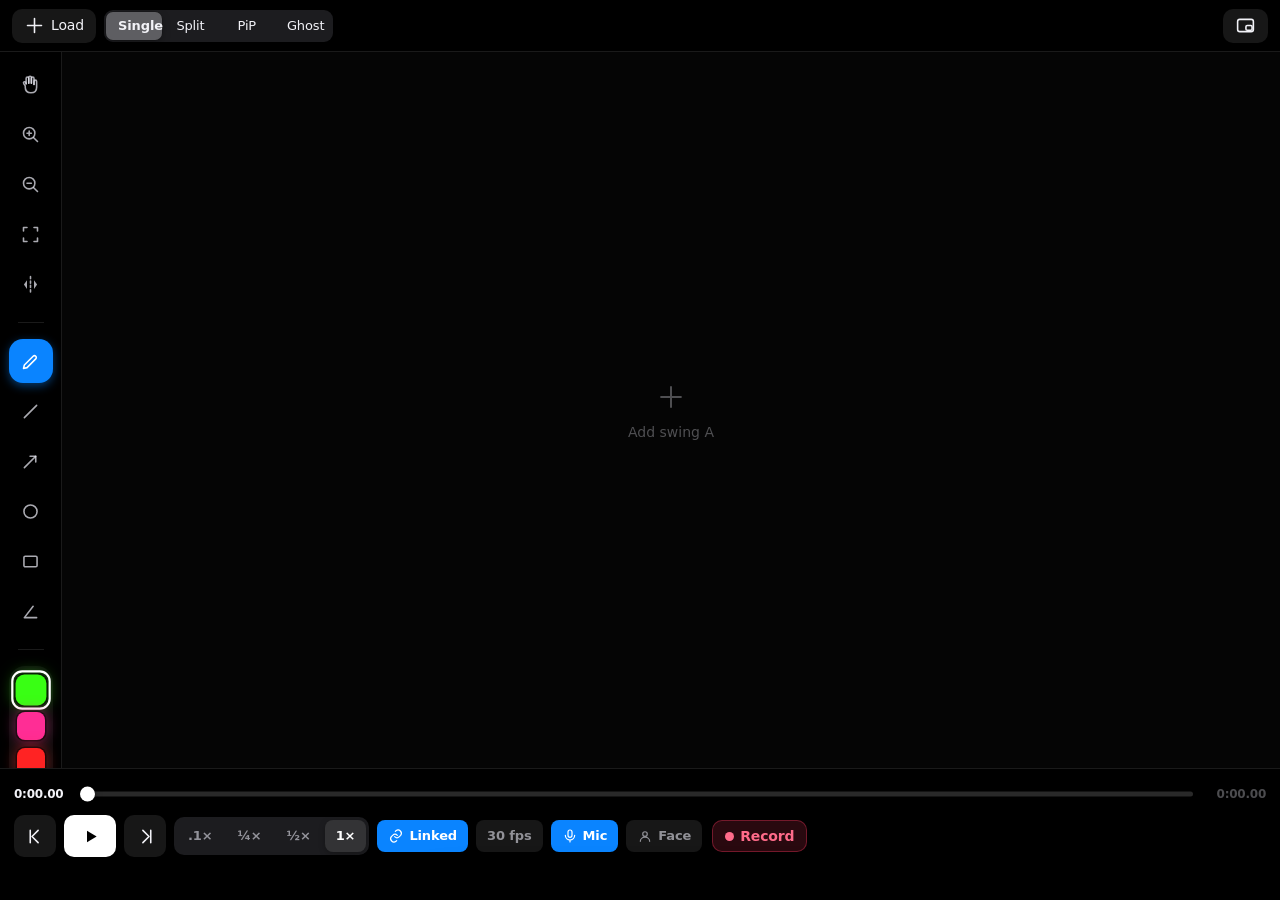
==== docs/index.html @ 563dbfd8 "Restyle tool rail, add per-deck flip, dual scrubbers in split view" ====
<!DOCTYPE html>
<html lang="en">
<head>
<meta charset="utf-8">
<meta name="viewport" content="width=device-width, initial-scale=1, viewport-fit=cover, maximum-scale=1, user-scalable=no">
<meta name="theme-color" content="#000000">
<meta name="apple-mobile-web-app-capable" content="yes">
<meta name="mobile-web-app-capable" content="yes">
<meta name="apple-mobile-web-app-status-bar-style" content="black-translucent">
<meta name="apple-mobile-web-app-title" content="Swing">
<title>Swing — Golf Swing Analysis</title>
<link rel="manifest" href="manifest.json">
<link rel="apple-touch-icon" href="assets/icon.svg">
<link rel="icon" href="assets/icon.svg">
<link rel="stylesheet" href="styles.css">
</head>
<body>

<!-- ───────────────────────── Top bar ───────────────────────── -->
<header class="bar bar--top" id="topBar">
  <div class="bar__left">
    <button class="btn btn--plain" id="btnLibrary" title="Load videos">
      <svg viewBox="0 0 24 24" class="ico"><path d="M12 4v16M4 12h16"/></svg>
      <span class="btn__label">Load</span>
    </button>
  </div>

  <div class="segmented" id="layoutSeg" role="tablist" aria-label="Layout">
    <button class="seg" data-layout="single"  data-short="1 Up" role="tab" aria-selected="true">Single</button>
    <button class="seg" data-layout="split"   data-short="2 Up" role="tab" aria-selected="false">Split</button>
    <button class="seg" data-layout="pip"     data-short="PiP"  role="tab" aria-selected="false">PiP</button>
    <button class="seg" data-layout="overlay" data-short="Ghost" role="tab" aria-selected="false">Ghost</button>
    <div class="seg__thumb" id="segThumb"></div>
  </div>

  <div class="bar__right">
    <button class="btn btn--plain" id="btnNativePip" title="Float video (Picture in Picture)">
      <svg viewBox="0 0 24 24" class="ico"><rect x="3" y="5" width="18" height="14" rx="2.5"/><rect x="12.5" y="12" width="7" height="5.5" rx="1.5"/></svg>
    </button>
  </div>
</header>

<!-- ───────────────────────── Stage ───────────────────────── -->
<main class="stage" id="stage" data-layout="single">

  <section class="deck" id="deckA" data-deck="A">
    <div class="deck__view">
      <video class="deck__video" playsinline webkit-playsinline preload="auto"></video>
      <canvas class="deck__canvas"></canvas>
    </div>
    <div class="deck__empty">
      <svg viewBox="0 0 24 24" class="ico ico--xl"><path d="M12 5v14M5 12h14"/></svg>
      <p>Add swing A</p>
    </div>
    <div class="deck__tag"><span class="deck__badge">A</span><span class="deck__name">—</span></div>
    <input type="file" accept="video/*" class="deck__file" hidden>
  </section>

  <div class="divider" id="divider" aria-hidden="true"></div>

  <section class="deck" id="deckB" data-deck="B">
    <div class="deck__view">
      <video class="deck__video" playsinline webkit-playsinline preload="auto"></video>
      <canvas class="deck__canvas"></canvas>
    </div>
    <div class="deck__empty">
      <svg viewBox="0 0 24 24" class="ico ico--xl"><path d="M12 5v14M5 12h14"/></svg>
      <p>Add swing B</p>
    </div>
    <div class="deck__tag"><span class="deck__badge deck__badge--b">B</span><span class="deck__name">—</span></div>
    <input type="file" accept="video/*" class="deck__file" hidden>
  </section>

  <!-- overlay opacity control, only in overlay mode -->
  <div class="floating floating--overlay" id="overlayCtl">
    <span class="floating__label">B</span>
    <input type="range" class="slider slider--slim" id="overlayOpacity" min="0" max="100" value="50">
    <button class="chip chip--sm" id="blendToggle" data-blend="normal">Blend</button>
  </div>

  <div class="rec-badge" id="recBadge"><span class="rec-dot rec-dot--live"></span><span id="recTime">0:00</span></div>

  <div class="webcam" id="webcamBubble" data-shape="circle" hidden>
    <video class="webcam__video" autoplay muted playsinline></video>
    <button class="webcam__shape" id="webcamShapeBtn" title="Switch shape">
      <svg viewBox="0 0 24 24" class="ico ico--sm"><rect x="4" y="4" width="16" height="16" rx="4"/></svg>
    </button>
  </div>
</main>

<!-- ───────────────────────── Tool rail ───────────────────────── -->
<aside class="rail" id="rail">
  <div class="rail__group" id="zoomGroup">
    <button class="tool" data-tool="hand" title="Hand — drag to move the video (H)"><svg viewBox="0 0 24 24" class="ico"><path d="M7 11.5V5a1.5 1.5 0 0 1 3 0v5.5"/><path d="M10 10.5V4a1.5 1.5 0 0 1 3 0v6.5"/><path d="M13 10.5V5a1.5 1.5 0 0 1 3 0v7"/><path d="M16 12V8.5a1.5 1.5 0 0 1 3 0V15c0 3.9-2.6 6.5-6.5 6.5S6 18.9 6 15v-1.5l-1.8-2.7a1.3 1.3 0 0 1 2.1-1.5L7 11"/></svg></button>
    <button class="tool" id="btnZoomIn" title="Zoom in (+)"><svg viewBox="0 0 24 24" class="ico"><circle cx="10.5" cy="10.5" r="6.5"/><path d="M20 20l-4.35-4.35M10.5 8v5M8 10.5h5"/></svg></button>
    <button class="tool" id="btnZoomOut" title="Zoom out (-)"><svg viewBox="0 0 24 24" class="ico"><circle cx="10.5" cy="10.5" r="6.5"/><path d="M20 20l-4.35-4.35M8 10.5h5"/></svg></button>
    <button class="tool" id="btnZoomReset" title="Reset zoom (0)"><svg viewBox="0 0 24 24" class="ico"><path d="M8 4H4v4M16 4h4v4M4 16v4h4M20 16v4h-4"/></svg></button>
    <button class="tool" id="btnFlip" title="Flip video (F)"><svg viewBox="0 0 24 24" class="ico"><path d="M12 3v18" stroke-dasharray="2.5 2.5"/><path d="M8 7L4.5 12 8 17V7z" fill="currentColor" stroke="none"/><path d="M16 7l3.5 5-3.5 5V7z" fill="currentColor" stroke="none"/></svg></button>
  </div>

  <div class="rail__divider"></div>

  <div class="rail__group" id="toolGroup">
    <button class="tool is-active" data-tool="pen"    title="Freehand (P)"><svg viewBox="0 0 24 24" class="ico"><path d="M4 20l4-1 10-10a2.1 2.1 0 0 0-3-3L5 16z"/></svg></button>
    <button class="tool" data-tool="line"   title="Line (L)"><svg viewBox="0 0 24 24" class="ico"><path d="M5 19L19 5"/></svg></button>
    <button class="tool" data-tool="arrow"  title="Arrow (W)"><svg viewBox="0 0 24 24" class="ico"><path d="M5 19L18 6"/><path d="M18 6h-6.5M18 6v6.5"/></svg></button>
    <button class="tool" data-tool="circle" title="Circle (O)"><svg viewBox="0 0 24 24" class="ico"><circle cx="12" cy="12" r="7.5"/></svg></button>
    <button class="tool" data-tool="rect"   title="Box (B)"><svg viewBox="0 0 24 24" class="ico"><rect x="4.5" y="6" width="15" height="12" rx="1.5"/></svg></button>
    <button class="tool" data-tool="angle"  title="Angle (A)"><svg viewBox="0 0 24 24" class="ico"><path d="M5 19h14M5 19L15 6"/></svg></button>
  </div>

  <div class="rail__divider"></div>

  <div class="rail__group rail__group--colors" id="colorGroup"></div>

  <div class="rail__group rail__group--weights" id="weightGroup">
    <button class="weight" data-weight="0.6" title="Thin line"><span class="weight__dot" style="height:3px"></span></button>
    <button class="weight is-active" data-weight="1" title="Medium line"><span class="weight__dot" style="height:5px"></span></button>
    <button class="weight" data-weight="1.7" title="Thick line"><span class="weight__dot" style="height:8px"></span></button>
  </div>

  <div class="rail__divider"></div>

  <div class="rail__group">
    <button class="tool" id="btnUndo" title="Undo (U)"><svg viewBox="0 0 24 24" class="ico"><path d="M9 10H5V6"/><path d="M5.5 10.5A7 7 0 1 1 5 14"/></svg></button>
    <button class="tool tool--danger" id="btnClear" title="Clear drawings (C)"><svg viewBox="0 0 24 24" class="ico"><path d="M6 7h12M9 7V5h6v2M8 7l1 12h6l1-12"/></svg></button>
  </div>
</aside>

<!-- ───────────────────────── Transport ───────────────────────── -->
<footer class="bar bar--bottom" id="transport">

  <div class="scrub" id="globalScrub">
    <span class="time" id="timeNow">0:00.00</span>
    <div class="scrub__track" id="scrubTrack">
      <div class="scrub__fill" id="scrubFill"></div>
      <div class="scrub__knob" id="scrubKnob"></div>
    </div>
    <span class="time time--dim" id="timeEnd">0:00.00</span>
  </div>

  <div class="transport">
    <button class="tbtn" id="btnStepBack" title="Previous frame (←)">
      <svg viewBox="0 0 24 24" class="ico"><path d="M15 5L8 12l7 7M6 5v14"/></svg>
    </button>

    <button class="tbtn tbtn--primary" id="btnPlay" title="Play / pause (Space)">
      <svg viewBox="0 0 24 24" class="ico ico--fill" id="icoPlay"><path d="M8 5.5l11 6.5-11 6.5z"/></svg>
      <svg viewBox="0 0 24 24" class="ico ico--fill hidden" id="icoPause"><path d="M8 5h3.2v14H8zM12.8 5H16v14h-3.2z"/></svg>
    </button>

    <button class="tbtn" id="btnStepFwd" title="Next frame (→)">
      <svg viewBox="0 0 24 24" class="ico"><path d="M9 5l7 7-7 7M18 5v14"/></svg>
    </button>

    <div class="speeds" id="speeds">
      <button class="chip" data-speed="0.1">.1×</button>
      <button class="chip" data-speed="0.25">¼×</button>
      <button class="chip" data-speed="0.5">½×</button>
      <button class="chip is-active" data-speed="1">1×</button>
    </div>

    <button class="chip chip--wide is-active" id="btnSync" title="Link both videos (S)">
      <svg viewBox="0 0 24 24" class="ico ico--sm"><path d="M10 13a5 5 0 0 0 7 0l2-2a5 5 0 0 0-7-7l-1 1"/><path d="M14 11a5 5 0 0 0-7 0l-2 2a5 5 0 0 0 7 7l1-1"/></svg>
      <span>Linked</span>
    </button>

    <button class="chip chip--wide" id="btnFps" title="Source frame rate">30 fps</button>
    <button class="chip chip--wide" id="btnMic" title="Record microphone">
      <svg viewBox="0 0 24 24" class="ico ico--sm"><rect x="9" y="3" width="6" height="11" rx="3"/><path d="M5 11a7 7 0 0 0 14 0M12 18v3"/></svg>
      <span>Mic</span>
    </button>
    <button class="chip chip--wide" id="btnWebcam" title="Show your face on screen">
      <svg viewBox="0 0 24 24" class="ico ico--sm"><circle cx="12" cy="9" r="3.4"/><path d="M5 20c0-3.6 3.1-6.2 7-6.2s7 2.6 7 6.2"/></svg>
      <span>Face</span>
    </button>

    <button class="btn btn--rec" id="btnRecord" title="Record lesson">
      <span class="rec-dot"></span><span class="btn__label" id="recLabel">Record</span>
    </button>
  </div>
</footer>

<!-- ───────────────────────── Sheets ───────────────────────── -->
<div class="scrim" id="scrim"></div>

<div class="sheet" id="sheetLoad">
  <div class="sheet__grab"></div>
  <h2 class="sheet__title">Load a swing</h2>
  <button class="row" data-target="A" data-mode="file"><span class="row__badge">A</span>Choose video for A<span class="row__chev">›</span></button>
  <button class="row" data-target="B" data-mode="file"><span class="row__badge row__badge--b">B</span>Choose video for B<span class="row__chev">›</span></button>
  <button class="row row--sub" data-mode="swap">Swap A and B</button>
  <button class="row row--sub" data-mode="clearAll">Remove both videos</button>

  <div class="lib" id="libSection">
    <div class="lib__head">
      <h3 class="lib__title">Incoming swings <span class="lib__count" id="libCount"></span></h3>
      <button class="chip chip--sm" id="libSync">Sync now</button>
    </div>
    <p class="lib__status" id="libStatus"></p>
    <div class="lib__list" id="libList">
      <p class="lib__empty">Nothing here yet.</p>
    </div>
  </div>

  <button class="row row--cancel" data-mode="cancel">Cancel</button>
</div>

<div class="toast" id="toast"></div>

<script src="app.js"></script>
</body>
</html>
---- docs/styles.css ----
/* ============================================================
   Swing — golf swing analysis
   Design language: Apple. Dark, video-first, translucent chrome.
   No dependencies. Everything below is hand-rolled.
   ============================================================ */

:root{
  --bg:            #000;
  --surface:       rgba(28,28,30,.72);
  --surface-hi:    rgba(58,58,60,.78);
  --hairline:      rgba(255,255,255,.10);
  --text:          #f2f2f7;
  --text-dim:      rgba(235,235,245,.58);
  --text-faint:    rgba(235,235,245,.32);
  --blue:          #0a84ff;
  --red:           #ff375f;

  --blur:          saturate(180%) blur(28px);
  --r-sm: 10px;  --r-md: 14px;  --r-lg: 20px;  --r-xl: 28px;

  /* Apple's standard interruptible spring feel, approximated */
  --ease: cubic-bezier(.32,.72,0,1);
  --fast: .22s var(--ease);
  --med:  .34s var(--ease);

  --safe-t: env(safe-area-inset-top, 0px);
  --safe-b: env(safe-area-inset-bottom, 0px);
  --safe-l: env(safe-area-inset-left, 0px);
  --safe-r: env(safe-area-inset-right, 0px);

  --bar-h: 52px;
  --rail-w: 56px;
  --transport-h: 132px;
}

*,*::before,*::after{ box-sizing:border-box; }

html,body{
  margin:0; height:100%; overflow:hidden;
  background:var(--bg); color:var(--text);
  font-family:-apple-system,BlinkMacSystemFont,"SF Pro Text","SF Pro Display","Helvetica Neue",system-ui,sans-serif;
  font-size:15px; line-height:1.2;
  -webkit-font-smoothing:antialiased;
  -webkit-tap-highlight-color:transparent;
  -webkit-text-size-adjust:100%;
  overscroll-behavior:none;
  touch-action:manipulation;
}
button{ font:inherit; color:inherit; background:none; border:0; padding:0; cursor:pointer; -webkit-user-select:none; user-select:none; }
.hidden{ display:none !important; }

/* icons ---------------------------------------------------- */
.ico{ width:21px; height:21px; fill:none; stroke:currentColor; stroke-width:1.8; stroke-linecap:round; stroke-linejoin:round; display:block; }
.ico--sm{ width:16px; height:16px; }
.ico--xl{ width:34px; height:34px; stroke-width:1.4; }
.ico--fill{ fill:currentColor; stroke:none; }

/* ============================================================
   Bars
   ============================================================ */
.bar{
  position:fixed; left:0; right:0; z-index:40;
  display:flex; align-items:center;
  background:rgba(0,0,0,.55);
  -webkit-backdrop-filter:var(--blur); backdrop-filter:var(--blur);
}
.bar--top{
  top:0; height:calc(var(--bar-h) + var(--safe-t));
  padding:var(--safe-t) calc(12px + var(--safe-r)) 0 calc(12px + var(--safe-l));
  gap:8px; border-bottom:.5px solid var(--hairline);
}
.bar__left,.bar__right{ display:flex; align-items:center; gap:6px; flex:0 0 auto; }
.bar__right{ margin-left:auto; }

.btn{
  display:flex; align-items:center; gap:6px;
  height:34px; padding:0 12px; border-radius:var(--r-sm);
  font-size:14px; font-weight:500; letter-spacing:-.01em;
  transition:background var(--fast), transform var(--fast), opacity var(--fast);
}
.btn:active{ transform:scale(.94); }
.btn--plain{ background:rgba(255,255,255,.09); }
.btn--plain:hover{ background:rgba(255,255,255,.15); }
.btn__label{ white-space:nowrap; }

.btn--rec{
  background:rgba(255,55,95,.16); color:#ff6b8a; font-weight:600;
  border:.5px solid rgba(255,55,95,.35);
}
.transport .btn--rec{ height:32px; flex:0 0 auto; margin-left:2px; }
.btn--rec.is-live{ background:var(--red); color:#fff; border-color:transparent; }
.rec-dot{ width:9px; height:9px; border-radius:50%; background:currentColor; flex:0 0 auto; }
.btn--rec.is-live .rec-dot{ animation:pulse 1.2s ease-in-out infinite; }
@keyframes pulse{ 0%,100%{opacity:1} 50%{opacity:.25} }

/* segmented control (iOS style) ---------------------------- */
.segmented{
  position:relative; display:flex; flex:0 1 auto;
  background:rgba(118,118,128,.24); border-radius:9px; padding:2px;
  height:32px; overflow:hidden;
}
.seg{
  position:relative; z-index:2; flex:1 1 0; min-width:0;
  padding:0 12px; height:28px; border-radius:7px;
  font-size:13px; font-weight:500; letter-spacing:-.01em; color:var(--text);
  white-space:nowrap; transition:color var(--fast), font-weight var(--fast);
}
.seg[aria-selected="true"]{ font-weight:600; }
.seg__thumb{
  position:absolute; z-index:1; top:2px; left:2px; height:28px;
  background:rgba(99,99,102,.95); border-radius:7px;
  box-shadow:0 3px 8px rgba(0,0,0,.28), 0 0 0 .5px rgba(0,0,0,.18);
  transition:transform var(--med), width var(--med);
}

/* ============================================================
   Stage + decks
   ============================================================ */
.stage{
  position:fixed; inset:0;
  top:calc(var(--bar-h) + var(--safe-t));
  bottom:calc(var(--transport-h) + var(--safe-b));
  left:calc(var(--rail-w) + var(--safe-l));
  right:var(--safe-r);
  display:flex; gap:0; background:#000;
}

.deck{
  position:relative; flex:1 1 0; min-width:0; min-height:0;
  background:#050505; overflow:hidden;
  transition:opacity var(--med);
}
.deck__view{
  position:absolute; inset:0; transform-origin:50% 50%;
}
.deck__video{
  position:absolute; inset:0; width:100%; height:100%;
  object-fit:contain; background:#050505; display:block;
}
.deck__canvas{ position:absolute; inset:0; width:100%; height:100%; touch-action:none; }
.deck__canvas.tool-hand{ cursor:grab; }
.deck__canvas.tool-hand.is-panning{ cursor:grabbing; }

.deck__empty{
  position:absolute; inset:0; display:flex; flex-direction:column;
  align-items:center; justify-content:center; gap:10px;
  color:var(--text-faint); font-size:14px; font-weight:500;
  cursor:pointer; transition:opacity var(--fast), color var(--fast);
}
.deck__empty:hover{ color:var(--text-dim); }
.deck__empty:active{ transform:scale(.98); }
.deck__empty p{ margin:0; }
.deck.has-video .deck__empty{ opacity:0; pointer-events:none; }

.deck__tag{
  position:absolute; top:10px; left:10px; z-index:3;
  display:flex; align-items:center; gap:7px; max-width:calc(100% - 20px);
  padding:4px 10px 4px 4px; border-radius:999px;
  background:rgba(0,0,0,.5); -webkit-backdrop-filter:blur(14px); backdrop-filter:blur(14px);
  font-size:12px; font-weight:600; opacity:0; transition:opacity var(--fast);
}
.deck.has-video .deck__tag{ opacity:1; }
.deck__badge{
  width:20px; height:20px; border-radius:50%; background:var(--blue);
  display:grid; place-items:center; font-size:11px; font-weight:700; color:#fff; flex:0 0 auto;
}
.deck__badge--b{ background:#ff9f0a; }

/* per-deck scrubber — shown instead of the global one in split view,
   so each video can be scrubbed directly without focusing it first */
.deck__scrub{
  position:absolute; left:8px; right:8px; bottom:8px; z-index:6;
  display:none; align-items:center; gap:8px;
  padding:6px 10px; border-radius:999px;
  background:rgba(0,0,0,.55); -webkit-backdrop-filter:var(--blur); backdrop-filter:var(--blur);
  box-shadow:inset 0 0 0 .5px var(--hairline);
}
.deck__scrub.is-shown{ display:flex; }
.deck__scrub-time{
  font-size:11px; font-weight:600; font-variant-numeric:tabular-nums;
  letter-spacing:-.02em; min-width:44px; flex:0 0 auto;
}
.deck__scrub-time--end{ color:var(--text-faint); text-align:right; }
.deck__scrub-track{ position:relative; flex:1 1 auto; height:22px; cursor:pointer; touch-action:none; }
.deck__scrub-track::before{
  content:""; position:absolute; left:0; right:0; top:50%; height:4px;
  transform:translateY(-50%); border-radius:2px; background:rgba(255,255,255,.2);
}
.deck__scrub-fill{
  position:absolute; left:0; top:50%; height:4px; width:0;
  transform:translateY(-50%); border-radius:2px; background:var(--text);
}
.deck__scrub-knob{
  position:absolute; top:50%; left:0; width:13px; height:13px; margin-left:-6.5px;
  transform:translateY(-50%); border-radius:50%; background:#fff;
  box-shadow:0 2px 6px rgba(0,0,0,.5); transition:transform var(--fast);
}
.deck__scrub-track:active .deck__scrub-knob{ transform:translateY(-50%) scale(1.3); }
.deck__name{ overflow:hidden; text-overflow:ellipsis; white-space:nowrap; color:var(--text-dim); font-weight:500; }

.divider{ flex:0 0 1px; background:var(--hairline); display:none; }

/* --- layout: single --- */
.stage[data-layout="single"] #deckB{ display:none; }

/* --- layout: split --- */
.stage[data-layout="split"] .divider{ display:block; }

/* --- layout: pip --- */
.stage[data-layout="pip"] #deckB{
  position:absolute; z-index:5;
  left:var(--pip-x,62%); top:var(--pip-y,6%);
  width:var(--pip-w,34%); height:auto; aspect-ratio:var(--pip-ar, 9/16);
  flex:none; border-radius:var(--r-md); overflow:hidden;
  box-shadow:0 14px 40px rgba(0,0,0,.62), 0 0 0 .5px rgba(255,255,255,.16);
  background:#000; cursor:grab; touch-action:none;
}
.stage[data-layout="pip"] #deckB.is-dragging{ cursor:grabbing; transform:scale(1.02); transition:transform var(--fast); }
.stage[data-layout="pip"] #deckB .deck__tag{ top:6px; left:6px; transform:scale(.86); transform-origin:left top; }
.pip-grip{
  position:absolute; right:0; bottom:0; width:30px; height:30px; z-index:6;
  cursor:nwse-resize; touch-action:none; display:none;
}
.pip-grip::after{
  content:""; position:absolute; right:6px; bottom:6px; width:12px; height:12px;
  border-right:2.5px solid rgba(255,255,255,.85); border-bottom:2.5px solid rgba(255,255,255,.85);
  border-radius:0 0 3px 0;
}
.stage[data-layout="pip"] .pip-grip{ display:block; }

/* --- layout: overlay --- */
.stage[data-layout="overlay"] #deckB{
  position:absolute; inset:0; flex:none; z-index:4;
  opacity:var(--ov-opacity,.5); mix-blend-mode:var(--ov-blend,normal);
}
/* keep the two name pills from stacking on top of each other */
.stage[data-layout="overlay"] #deckB .deck__tag{ mix-blend-mode:normal; left:auto; right:10px; }

.floating{
  position:absolute; z-index:8; bottom:14px; left:50%; transform:translateX(-50%);
  display:none; align-items:center; gap:10px;
  padding:8px 12px; border-radius:999px;
  background:var(--surface); -webkit-backdrop-filter:var(--blur); backdrop-filter:var(--blur);
  box-shadow:0 8px 26px rgba(0,0,0,.5), inset 0 0 0 .5px var(--hairline);
}
.stage[data-layout="overlay"] #overlayCtl{ display:flex; }
.floating__label{ font-size:12px; font-weight:700; color:#ff9f0a; }

.rec-badge{
  position:absolute; z-index:9; top:12px; right:12px;
  display:none; align-items:center; gap:7px;
  padding:5px 11px; border-radius:999px; background:rgba(255,55,95,.92);
  font-size:12px; font-weight:600; font-variant-numeric:tabular-nums;
  box-shadow:0 6px 20px rgba(255,55,95,.35);
}
body.is-recording .rec-badge{ display:flex; }
.rec-dot--live{ background:#fff; animation:pulse 1.2s ease-in-out infinite; }

/* ============================================================
   Webcam bubble — draggable face-cam overlay for recordings
   ============================================================ */
.webcam{
  position:absolute; z-index:10; overflow:hidden;
  border-radius:50%; background:#111; cursor:grab; touch-action:none;
  box-shadow:0 14px 40px rgba(0,0,0,.55), 0 0 0 2px rgba(255,255,255,.22);
  transition:border-radius var(--fast);
}
.webcam[hidden]{ display:none; }
.webcam[data-shape="square"]{ border-radius:var(--r-md); }
.webcam.is-dragging{ cursor:grabbing; }
.webcam.is-expanded{ cursor:pointer; }
.webcam__video{
  position:absolute; inset:0; width:100%; height:100%;
  object-fit:cover; display:block; transform:scaleX(-1);   /* mirror, like a real mirror/selfie cam */
}
.webcam__shape{
  position:absolute; top:6px; right:6px; z-index:2;
  width:24px; height:24px; border-radius:50%;
  display:grid; place-items:center; color:#fff;
  background:rgba(0,0,0,.55); -webkit-backdrop-filter:blur(6px); backdrop-filter:blur(6px);
  opacity:.9; transition:opacity var(--fast), transform var(--fast);
  box-shadow:0 0 0 1px rgba(255,255,255,.25);
}
.webcam:hover .webcam__shape, .webcam:active .webcam__shape{ opacity:1; }
.webcam__shape:active{ transform:scale(.88); }
.webcam.is-expanded .webcam__shape{ display:none; }

/* ============================================================
   Tool rail
   ============================================================ */
.rail{
  position:fixed; z-index:45; left:0;
  top:calc(var(--bar-h) + var(--safe-t));
  bottom:calc(var(--transport-h) + var(--safe-b));
  width:calc(var(--rail-w) + var(--safe-l));
  padding:10px 0 10px var(--safe-l);
  display:flex; flex-direction:column; align-items:center; gap:14px;
  overflow-y:auto; scrollbar-width:none;
  background:rgba(0,0,0,.55);
  -webkit-backdrop-filter:var(--blur); backdrop-filter:var(--blur);
  border-right:.5px solid var(--hairline);
}
.rail::-webkit-scrollbar{ display:none; }
.rail__group{ display:flex; flex-direction:column; align-items:center; gap:6px; flex:0 0 auto; }
.rail__group--colors{ gap:8px; padding:10px 8px; border-radius:16px; background:rgba(255,255,255,.05); }

.rail__divider{ width:26px; height:1px; background:var(--hairline); flex:0 0 auto; margin:2px 0; }

.tool{
  width:40px; height:40px; border-radius:14px;
  display:grid; place-items:center; color:rgba(235,235,245,.72);
  transition:background var(--fast), color var(--fast), transform var(--fast), box-shadow var(--fast);
}
.tool:hover{ background:rgba(255,255,255,.09); color:var(--text); }
.tool:active{ transform:scale(.9); }
.tool.is-active{
  background:var(--blue); color:#fff;
  box-shadow:0 3px 10px rgba(10,132,255,.45);
}
.tool--danger{ color:#ff6b81; }
.tool--danger:hover{ background:rgba(255,55,95,.16); color:#ff8095; }
.tool--danger.is-danger-active{ background:var(--red); color:#fff; box-shadow:0 3px 10px rgba(255,55,95,.45); }

.swatch{
  width:26px; height:26px; border-radius:8px; flex:0 0 auto;
  position:relative; transition:transform var(--fast);
  box-shadow:0 0 0 1.5px rgba(0,0,0,.5), 0 0 14px 1px var(--glow);
}
.swatch:active{ transform:scale(.86); }
.swatch.is-active{ transform:scale(1.1); }
.swatch.is-active::after{
  content:""; position:absolute; inset:-4px; border-radius:10px;
  border:2px solid #fff;
}

.rail__group--weights{
  gap:6px; padding:10px 8px; border-radius:16px; background:rgba(255,255,255,.05);
}
.weight{
  width:40px; height:30px; border-radius:10px;
  display:grid; place-items:center;
  transition:background var(--fast), transform var(--fast);
}
.weight:hover{ background:rgba(255,255,255,.09); }
.weight:active{ transform:scale(.9); }
.weight.is-active{ background:rgba(255,255,255,.16); }
.weight__dot{ display:block; width:18px; border-radius:3px; background:#fff; }

/* ============================================================
   Transport
   ============================================================ */
.bar--bottom{
  bottom:0; flex-direction:column; align-items:stretch; gap:8px;
  height:calc(var(--transport-h) + var(--safe-b));
  padding:12px calc(14px + var(--safe-r)) calc(10px + var(--safe-b)) calc(14px + var(--safe-l));
  border-top:.5px solid var(--hairline);
}

.scrub{ display:flex; align-items:center; gap:11px; }
.time{ font-size:12px; font-weight:600; font-variant-numeric:tabular-nums; letter-spacing:-.02em; min-width:62px; }
.time--dim{ color:var(--text-faint); text-align:right; }

.scrub__track{
  position:relative; flex:1 1 auto; height:26px; cursor:pointer; touch-action:none;
}
.scrub__track::before{
  content:""; position:absolute; left:0; right:0; top:50%; height:5px;
  transform:translateY(-50%); border-radius:3px; background:rgba(255,255,255,.16);
}
.scrub__fill{
  position:absolute; left:0; top:50%; height:5px; width:0;
  transform:translateY(-50%); border-radius:3px; background:var(--text);
}
.scrub__knob{
  position:absolute; top:50%; left:0; width:15px; height:15px; margin-left:-7.5px;
  transform:translateY(-50%); border-radius:50%; background:#fff;
  box-shadow:0 2px 7px rgba(0,0,0,.5);
  transition:transform var(--fast);
}
.scrub__track:active .scrub__knob{ transform:translateY(-50%) scale(1.35); }

.transport{
  display:flex; align-items:center; gap:8px;
  overflow-x:auto; scrollbar-width:none; padding-bottom:2px;
}
.transport::-webkit-scrollbar{ display:none; }

.tbtn{
  width:42px; height:42px; border-radius:var(--r-sm); flex:0 0 auto;
  display:grid; place-items:center;
  background:rgba(255,255,255,.09);
  transition:background var(--fast), transform var(--fast);
}
.tbtn:hover{ background:rgba(255,255,255,.16); }
.tbtn:active{ transform:scale(.9); }
.tbtn--primary{ width:52px; background:#fff; color:#000; }
.tbtn--primary:hover{ background:#fff; }

.speeds{ display:flex; gap:3px; padding:3px; background:rgba(118,118,128,.24); border-radius:var(--r-sm); flex:0 0 auto; }

.chip{
  height:32px; padding:0 11px; border-radius:8px; flex:0 0 auto;
  display:flex; align-items:center; gap:5px;
  font-size:13px; font-weight:600; letter-spacing:-.01em; color:var(--text-dim);
  white-space:nowrap; transition:background var(--fast), color var(--fast), transform var(--fast);
}
.chip:active{ transform:scale(.93); }
.chip.is-active{ background:var(--surface-hi); color:#fff; box-shadow:0 2px 6px rgba(0,0,0,.25); }
.chip--wide{ background:rgba(255,255,255,.09); }
.chip--wide.is-active{ background:var(--blue); color:#fff; }
.chip--sm{ height:26px; padding:0 10px; font-size:12px; background:rgba(255,255,255,.12); color:var(--text); }
.chip--sm.is-active{ background:var(--blue); color:#fff; }

.slider{ -webkit-appearance:none; appearance:none; background:transparent; width:130px; height:22px; }
.slider::-webkit-slider-runnable-track{ height:4px; border-radius:2px; background:rgba(255,255,255,.25); }
.slider::-webkit-slider-thumb{ -webkit-appearance:none; width:16px; height:16px; margin-top:-6px; border-radius:50%; background:#fff; box-shadow:0 1px 5px rgba(0,0,0,.5); }
.slider::-moz-range-track{ height:4px; border-radius:2px; background:rgba(255,255,255,.25); }
.slider::-moz-range-thumb{ width:16px; height:16px; border:0; border-radius:50%; background:#fff; }

/* ============================================================
   Sheet + scrim + toast
   ============================================================ */
.scrim{
  position:fixed; inset:0; z-index:60; background:rgba(0,0,0,.5);
  opacity:0; pointer-events:none; transition:opacity var(--med);
  -webkit-backdrop-filter:blur(2px); backdrop-filter:blur(2px);
}
body.sheet-open .scrim{ opacity:1; pointer-events:auto; }

.sheet{
  position:fixed; z-index:61; left:50%; bottom:0; width:min(440px, 100%);
  transform:translate(-50%, 100%);
  padding:8px 10px calc(14px + var(--safe-b));
  background:var(--surface); -webkit-backdrop-filter:var(--blur); backdrop-filter:var(--blur);
  border-radius:var(--r-xl) var(--r-xl) 0 0;
  box-shadow:0 -10px 44px rgba(0,0,0,.6), inset 0 0 0 .5px var(--hairline);
  transition:transform var(--med);
}
body.sheet-open .sheet{ transform:translate(-50%, 0); }
@media (min-width:560px){
  .sheet{ bottom:16px; border-radius:var(--r-xl); transform:translate(-50%, calc(100% + 24px)); }
}
.sheet__grab{ width:36px; height:5px; border-radius:3px; background:rgba(255,255,255,.28); margin:2px auto 12px; }
.sheet__title{ margin:0 0 10px; padding:0 8px; font-size:17px; font-weight:700; letter-spacing:-.02em; }

.row{
  display:flex; align-items:center; gap:11px; width:100%;
  height:50px; padding:0 12px; margin-bottom:5px; border-radius:var(--r-md);
  background:rgba(255,255,255,.07); font-size:15px; font-weight:500; text-align:left;
  transition:background var(--fast), transform var(--fast);
}
.row:hover{ background:rgba(255,255,255,.12); }
.row:active{ transform:scale(.98); }
.row__badge{
  width:24px; height:24px; border-radius:50%; background:var(--blue);
  display:grid; place-items:center; font-size:12px; font-weight:700; color:#fff;
}
.row__badge--b{ background:#ff9f0a; }
.row__chev{ margin-left:auto; color:var(--text-faint); font-size:20px; }
.row--sub{ font-size:14px; color:var(--text-dim); height:44px; }
.row--cancel{ justify-content:center; margin-top:8px; margin-bottom:0; font-weight:600; color:var(--blue); background:rgba(255,255,255,.05); }

.toast{
  position:fixed; z-index:80; left:50%; bottom:calc(var(--transport-h) + var(--safe-b) + 18px);
  transform:translate(-50%, 12px); opacity:0; pointer-events:none;
  padding:11px 18px; border-radius:999px; max-width:82vw; text-align:center;
  background:rgba(38,38,40,.92); -webkit-backdrop-filter:var(--blur); backdrop-filter:var(--blur);
  font-size:14px; font-weight:500; box-shadow:0 8px 30px rgba(0,0,0,.5);
  transition:opacity var(--fast), transform var(--fast);
}
.toast.is-on{ opacity:1; transform:translate(-50%, 0); }

/* ============================================================
   Responsive
   ============================================================ */

/* Portrait / narrow: split stacks vertically, chrome shrinks */
@media (orientation:portrait) and (max-width:820px){
  .stage[data-layout="split"]{ flex-direction:column; }
  .stage[data-layout="split"] .divider{ flex:0 0 1px; }
}

@media (max-width:700px){
  :root{ --rail-w:50px; --transport-h:124px; }
  .btn__label{ display:none; }
  .btn{ padding:0 9px; }
  .seg{ padding:0 9px; font-size:12px; }
  .tool{ width:36px; height:36px; }
  .swatch{ width:24px; height:24px; }
  .time{ min-width:56px; font-size:11px; }
}

@media (max-width:470px){
  .bar--top{ gap:6px; }
  /* swap to the short labels so nothing ever gets clipped */
  .seg{ padding:0 8px; font-size:0; }
  .seg::after{ content:attr(data-short); font-size:12px; letter-spacing:-.02em; }
  #btnFps{ font-size:11px; padding:0 8px; }
}

/* Phone portrait: let the transport wrap instead of hiding controls
   behind a horizontal scroll — every button stays reachable. */
@media (orientation:portrait) and (max-width:560px){
  :root{ --transport-h:154px; }
  .transport{ flex-wrap:wrap; row-gap:8px; overflow:visible; }
}

/* Landscape phone: reclaim vertical space aggressively */
@media (orientation:landscape) and (max-height:520px){
  :root{ --bar-h:44px; --transport-h:98px; --rail-w:48px; }
  .rail__group--colors{ padding:8px 0; }
  .tool{ width:34px; height:34px; }
  .swatch{ width:22px; height:22px; }
  .tbtn{ width:38px; height:38px; }
  .tbtn--primary{ width:46px; }
}

/* Big screens: cap chrome, let video breathe */
@media (min-width:1100px){
  :root{ --rail-w:62px; }
  .tool{ width:44px; height:44px; }
  .swatch{ width:28px; height:28px; }
}

@media (prefers-reduced-motion:reduce){
  *{ transition-duration:.01ms !important; animation-duration:.01ms !important; }
}

/* In PiP mode the inset is a reference window: dragging moves it,
   so drawing is disabled there to keep the gesture unambiguous. */
.stage[data-layout="pip"] #deckB .deck__canvas{ pointer-events:none; }

/* ============================================================
   Incoming swings library (inside the Load sheet)
   ============================================================ */
.lib{ margin-top:14px; border-top:.5px solid var(--hairline); padding-top:12px; }
.lib__head{ display:flex; align-items:center; gap:10px; padding:0 4px 8px; }
.lib__title{ margin:0; font-size:13px; font-weight:600; color:var(--text-dim); letter-spacing:.01em; }
.lib__count{ color:var(--text-faint); font-weight:500; }
.lib__head .chip--sm{ margin-left:auto; }

.lib__list{ max-height:34vh; overflow-y:auto; -webkit-overflow-scrolling:touch; }
.lib__list::-webkit-scrollbar{ width:0; }
.lib__empty{ margin:0; padding:14px 4px; font-size:13px; color:var(--text-faint); text-align:center; }

.lib__item{
  display:flex; align-items:center; gap:10px;
  padding:9px 8px 9px 12px; margin-bottom:5px; border-radius:var(--r-md);
  background:rgba(255,255,255,.055);
}
.lib__meta{ min-width:0; flex:1 1 auto; }
.lib__name{ font-size:14px; font-weight:600; letter-spacing:-.01em; overflow:hidden; text-overflow:ellipsis; white-space:nowrap; }
.lib__sub{ font-size:11.5px; color:var(--text-faint); font-weight:500; margin-top:2px;
  overflow:hidden; text-overflow:ellipsis; white-space:nowrap; }
.lib__pick{ display:flex; gap:5px; flex:0 0 auto; }
.lib__btn{
  width:32px; height:32px; border-radius:8px; font-size:13px; font-weight:700;
  display:grid; place-items:center; color:#fff;
  transition:transform var(--fast), filter var(--fast);
}
.lib__btn:active{ transform:scale(.88); }
.lib__btn--a{ background:var(--blue); }
.lib__btn--b{ background:#ff9f0a; }
.lib__btn:hover{ filter:brightness(1.15); }
.lib__status{ margin:0 0 8px; padding:0 5px; font-size:11.5px; font-weight:500; color:var(--text-faint); }
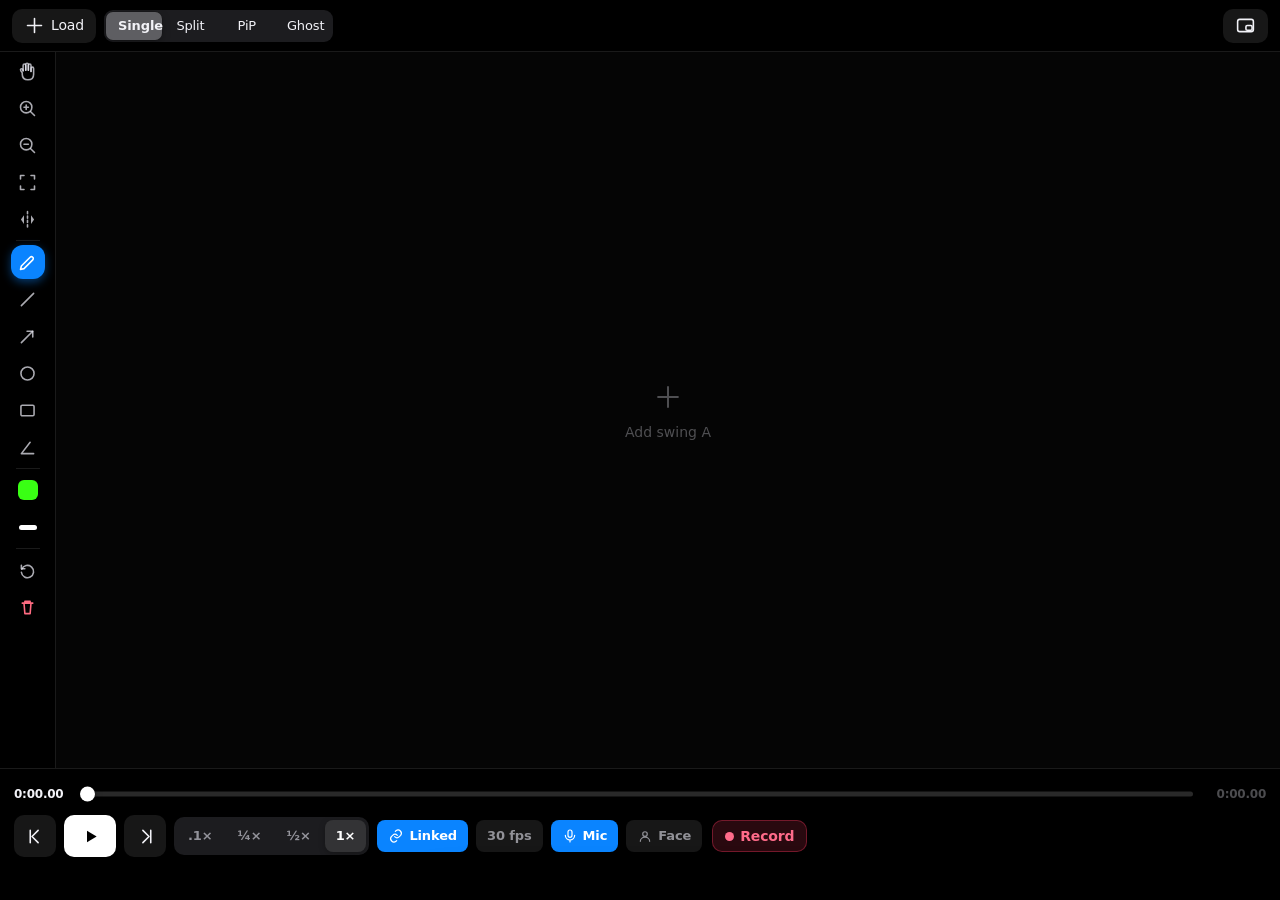
==== commit 302c441d: "Collapse colour and thickness controls into rail dropdowns The tool rail had grown tall enough to ne" ====
--- a/docs/index.html
+++ b/docs/index.html
@@ -111,12 +111,24 @@
 
   <div class="rail__divider"></div>
 
-  <div class="rail__group rail__group--colors" id="colorGroup"></div>
-
-  <div class="rail__group rail__group--weights" id="weightGroup">
-    <button class="weight" data-weight="0.6" title="Thin line"><span class="weight__dot" style="height:3px"></span></button>
-    <button class="weight is-active" data-weight="1" title="Medium line"><span class="weight__dot" style="height:5px"></span></button>
-    <button class="weight" data-weight="1.7" title="Thick line"><span class="weight__dot" style="height:8px"></span></button>
+  <div class="rail__group">
+    <div class="dropdown" id="colorDropdown">
+      <button class="tool dd-trigger" id="colorTrigger" title="Colour">
+        <span class="dd-trigger__swatch" id="colorTriggerDot"></span>
+      </button>
+      <div class="dropdown__panel dropdown__panel--grid" id="colorPanel"></div>
+    </div>
+
+    <div class="dropdown" id="weightDropdown">
+      <button class="tool dd-trigger" id="weightTrigger" title="Line thickness">
+        <span class="weight__dot" id="weightTriggerDot" style="height:5px"></span>
+      </button>
+      <div class="dropdown__panel" id="weightPanel">
+        <button class="weight" data-weight="0.6" title="Thin line"><span class="weight__dot" style="height:3px"></span></button>
+        <button class="weight is-active" data-weight="1" title="Medium line"><span class="weight__dot" style="height:5px"></span></button>
+        <button class="weight" data-weight="1.7" title="Thick line"><span class="weight__dot" style="height:8px"></span></button>
+      </div>
+    </div>
   </div>
 
   <div class="rail__divider"></div>
--- a/docs/styles.css
+++ b/docs/styles.css
@@ -293,21 +293,20 @@
   top:calc(var(--bar-h) + var(--safe-t));
   bottom:calc(var(--transport-h) + var(--safe-b));
   width:calc(var(--rail-w) + var(--safe-l));
-  padding:10px 0 10px var(--safe-l);
-  display:flex; flex-direction:column; align-items:center; gap:14px;
+  padding:2px 0 2px var(--safe-l);
+  display:flex; flex-direction:column; align-items:center; gap:4px;
   overflow-y:auto; scrollbar-width:none;
   background:rgba(0,0,0,.55);
   -webkit-backdrop-filter:var(--blur); backdrop-filter:var(--blur);
   border-right:.5px solid var(--hairline);
 }
 .rail::-webkit-scrollbar{ display:none; }
-.rail__group{ display:flex; flex-direction:column; align-items:center; gap:6px; flex:0 0 auto; }
-.rail__group--colors{ gap:8px; padding:10px 8px; border-radius:16px; background:rgba(255,255,255,.05); }
-
-.rail__divider{ width:26px; height:1px; background:var(--hairline); flex:0 0 auto; margin:2px 0; }
+.rail__group{ display:flex; flex-direction:column; align-items:center; gap:3px; flex:0 0 auto; }
+
+.rail__divider{ width:24px; height:1px; background:var(--hairline); flex:0 0 auto; margin:0; }
 
 .tool{
-  width:40px; height:40px; border-radius:14px;
+  width:34px; height:34px; border-radius:12px;
   display:grid; place-items:center; color:rgba(235,235,245,.72);
   transition:background var(--fast), color var(--fast), transform var(--fast), box-shadow var(--fast);
 }
@@ -333,9 +332,6 @@
   border:2px solid #fff;
 }
 
-.rail__group--weights{
-  gap:6px; padding:10px 8px; border-radius:16px; background:rgba(255,255,255,.05);
-}
 .weight{
   width:40px; height:30px; border-radius:10px;
   display:grid; place-items:center;
@@ -345,6 +341,38 @@
 .weight:active{ transform:scale(.9); }
 .weight.is-active{ background:rgba(255,255,255,.16); }
 .weight__dot{ display:block; width:18px; border-radius:3px; background:#fff; }
+
+/* ============================================================
+   Rail dropdowns — colour & thickness collapse into a popover
+   instead of eating permanent rail height, since the rail is
+   already tight on vertical space.
+   ============================================================ */
+.dropdown{ position:relative; }
+
+.dd-trigger__swatch{
+  width:20px; height:20px; border-radius:6px;
+  box-shadow:0 0 0 1.5px rgba(0,0,0,.5);
+}
+
+.dropdown__panel{
+  /* fixed, not absolute: the rail scrolls (overflow-y:auto), which would
+     clip an absolutely-positioned popover even though it visually needs
+     to float outside the rail. JS sets left/top per open(). */
+  position:fixed; z-index:70;
+  transform:translateY(-50%) scale(.94); transform-origin:left center;
+  display:flex; flex-direction:column; gap:8px;
+  padding:10px; border-radius:16px; width:max-content;
+  background:var(--surface); -webkit-backdrop-filter:var(--blur); backdrop-filter:var(--blur);
+  box-shadow:0 12px 34px rgba(0,0,0,.55), inset 0 0 0 .5px var(--hairline);
+  opacity:0; pointer-events:none;
+  transition:opacity var(--fast), transform var(--fast);
+}
+.dropdown__panel--grid{
+  display:grid; grid-template-columns:repeat(2, auto); gap:8px;
+}
+.dropdown.is-open .dropdown__panel{
+  opacity:1; pointer-events:auto; transform:translateY(-50%) scale(1);
+}
 
 /* ============================================================
    Transport
@@ -508,18 +536,10 @@
 /* Landscape phone: reclaim vertical space aggressively */
 @media (orientation:landscape) and (max-height:520px){
   :root{ --bar-h:44px; --transport-h:98px; --rail-w:48px; }
-  .rail__group--colors{ padding:8px 0; }
   .tool{ width:34px; height:34px; }
   .swatch{ width:22px; height:22px; }
   .tbtn{ width:38px; height:38px; }
   .tbtn--primary{ width:46px; }
-}
-
-/* Big screens: cap chrome, let video breathe */
-@media (min-width:1100px){
-  :root{ --rail-w:62px; }
-  .tool{ width:44px; height:44px; }
-  .swatch{ width:28px; height:28px; }
 }
 
 @media (prefers-reduced-motion:reduce){
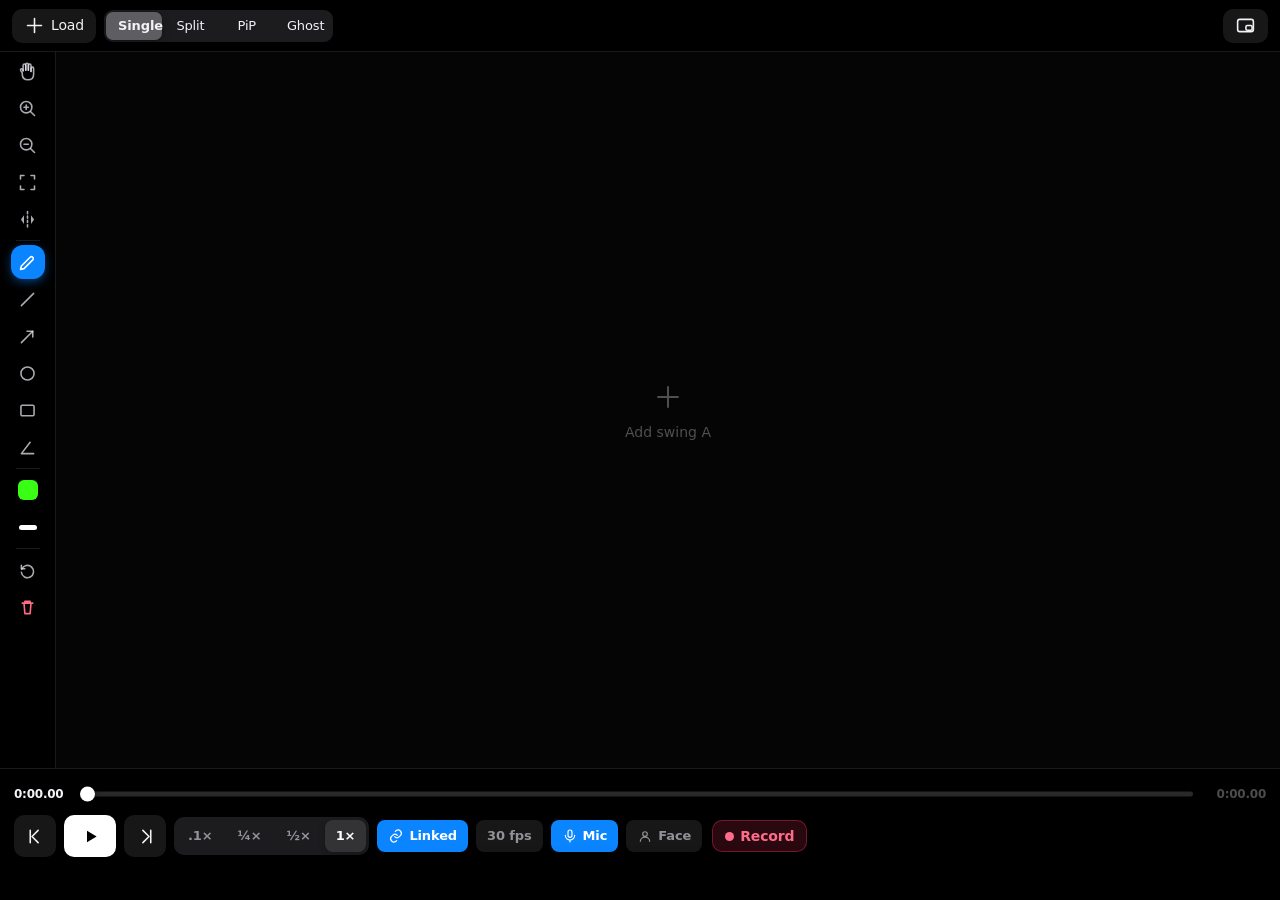
==== commit 9175a24c: "Add pro reference model picker to the Load sheet A fixed face-on/down-the-line professional swing pa" ====
--- a/docs/index.html
+++ b/docs/index.html
@@ -204,6 +204,13 @@
   <button class="row row--sub" data-mode="swap">Swap A and B</button>
   <button class="row row--sub" data-mode="clearAll">Remove both videos</button>
 
+  <div class="lib">
+    <div class="lib__head">
+      <h3 class="lib__title">Pro reference models</h3>
+    </div>
+    <div class="lib__list" id="proList"></div>
+  </div>
+
   <div class="lib" id="libSection">
     <div class="lib__head">
       <h3 class="lib__title">Incoming swings <span class="lib__count" id="libCount"></span></h3>
--- a/docs/styles.css
+++ b/docs/styles.css
@@ -370,7 +370,7 @@
 .dropdown__panel--grid{
   display:grid; grid-template-columns:repeat(2, auto); gap:8px;
 }
-.dropdown.is-open .dropdown__panel{
+.dropdown__panel.is-open{
   opacity:1; pointer-events:auto; transform:translateY(-50%) scale(1);
 }
 
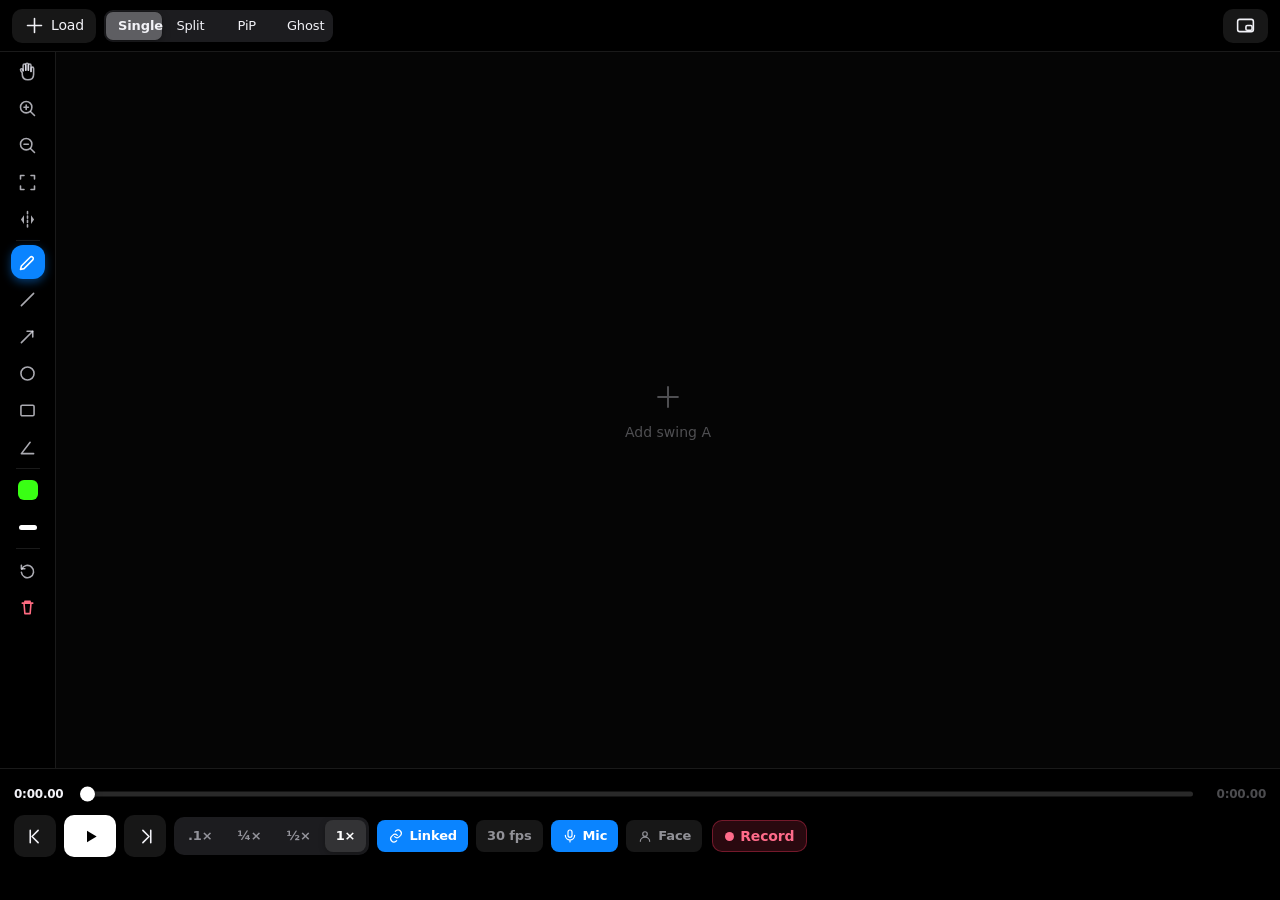
==== commit f67db2cb: "Add aria-labels to icon-only buttons title attributes alone are inconsistently exposed to screen rea" ====
--- a/docs/index.html
+++ b/docs/index.html
@@ -34,7 +34,7 @@
   </div>
 
   <div class="bar__right">
-    <button class="btn btn--plain" id="btnNativePip" title="Float video (Picture in Picture)">
+    <button class="btn btn--plain" id="btnNativePip" title="Float video (Picture in Picture)" aria-label="Float video (Picture in Picture)">
       <svg viewBox="0 0 24 24" class="ico"><rect x="3" y="5" width="18" height="14" rx="2.5"/><rect x="12.5" y="12" width="7" height="5.5" rx="1.5"/></svg>
     </button>
   </div>
@@ -82,7 +82,7 @@
 
   <div class="webcam" id="webcamBubble" data-shape="circle" hidden>
     <video class="webcam__video" autoplay muted playsinline></video>
-    <button class="webcam__shape" id="webcamShapeBtn" title="Switch shape">
+    <button class="webcam__shape" id="webcamShapeBtn" title="Switch shape" aria-label="Switch face-cam shape">
       <svg viewBox="0 0 24 24" class="ico ico--sm"><rect x="4" y="4" width="16" height="16" rx="4"/></svg>
     </button>
   </div>
@@ -91,42 +91,42 @@
 <!-- ───────────────────────── Tool rail ───────────────────────── -->
 <aside class="rail" id="rail">
   <div class="rail__group" id="zoomGroup">
-    <button class="tool" data-tool="hand" title="Hand — drag to move the video (H)"><svg viewBox="0 0 24 24" class="ico"><path d="M7 11.5V5a1.5 1.5 0 0 1 3 0v5.5"/><path d="M10 10.5V4a1.5 1.5 0 0 1 3 0v6.5"/><path d="M13 10.5V5a1.5 1.5 0 0 1 3 0v7"/><path d="M16 12V8.5a1.5 1.5 0 0 1 3 0V15c0 3.9-2.6 6.5-6.5 6.5S6 18.9 6 15v-1.5l-1.8-2.7a1.3 1.3 0 0 1 2.1-1.5L7 11"/></svg></button>
-    <button class="tool" id="btnZoomIn" title="Zoom in (+)"><svg viewBox="0 0 24 24" class="ico"><circle cx="10.5" cy="10.5" r="6.5"/><path d="M20 20l-4.35-4.35M10.5 8v5M8 10.5h5"/></svg></button>
-    <button class="tool" id="btnZoomOut" title="Zoom out (-)"><svg viewBox="0 0 24 24" class="ico"><circle cx="10.5" cy="10.5" r="6.5"/><path d="M20 20l-4.35-4.35M8 10.5h5"/></svg></button>
-    <button class="tool" id="btnZoomReset" title="Reset zoom (0)"><svg viewBox="0 0 24 24" class="ico"><path d="M8 4H4v4M16 4h4v4M4 16v4h4M20 16v4h-4"/></svg></button>
-    <button class="tool" id="btnFlip" title="Flip video (F)"><svg viewBox="0 0 24 24" class="ico"><path d="M12 3v18" stroke-dasharray="2.5 2.5"/><path d="M8 7L4.5 12 8 17V7z" fill="currentColor" stroke="none"/><path d="M16 7l3.5 5-3.5 5V7z" fill="currentColor" stroke="none"/></svg></button>
+    <button class="tool" data-tool="hand" title="Hand — drag to move the video (H)" aria-label="Hand — drag to move the video"><svg viewBox="0 0 24 24" class="ico"><path d="M7 11.5V5a1.5 1.5 0 0 1 3 0v5.5"/><path d="M10 10.5V4a1.5 1.5 0 0 1 3 0v6.5"/><path d="M13 10.5V5a1.5 1.5 0 0 1 3 0v7"/><path d="M16 12V8.5a1.5 1.5 0 0 1 3 0V15c0 3.9-2.6 6.5-6.5 6.5S6 18.9 6 15v-1.5l-1.8-2.7a1.3 1.3 0 0 1 2.1-1.5L7 11"/></svg></button>
+    <button class="tool" id="btnZoomIn" title="Zoom in (+)" aria-label="Zoom in"><svg viewBox="0 0 24 24" class="ico"><circle cx="10.5" cy="10.5" r="6.5"/><path d="M20 20l-4.35-4.35M10.5 8v5M8 10.5h5"/></svg></button>
+    <button class="tool" id="btnZoomOut" title="Zoom out (-)" aria-label="Zoom out"><svg viewBox="0 0 24 24" class="ico"><circle cx="10.5" cy="10.5" r="6.5"/><path d="M20 20l-4.35-4.35M8 10.5h5"/></svg></button>
+    <button class="tool" id="btnZoomReset" title="Reset zoom (0)" aria-label="Reset zoom"><svg viewBox="0 0 24 24" class="ico"><path d="M8 4H4v4M16 4h4v4M4 16v4h4M20 16v4h-4"/></svg></button>
+    <button class="tool" id="btnFlip" title="Flip video (F)" aria-label="Flip video"><svg viewBox="0 0 24 24" class="ico"><path d="M12 3v18" stroke-dasharray="2.5 2.5"/><path d="M8 7L4.5 12 8 17V7z" fill="currentColor" stroke="none"/><path d="M16 7l3.5 5-3.5 5V7z" fill="currentColor" stroke="none"/></svg></button>
   </div>
 
   <div class="rail__divider"></div>
 
   <div class="rail__group" id="toolGroup">
-    <button class="tool is-active" data-tool="pen"    title="Freehand (P)"><svg viewBox="0 0 24 24" class="ico"><path d="M4 20l4-1 10-10a2.1 2.1 0 0 0-3-3L5 16z"/></svg></button>
-    <button class="tool" data-tool="line"   title="Line (L)"><svg viewBox="0 0 24 24" class="ico"><path d="M5 19L19 5"/></svg></button>
-    <button class="tool" data-tool="arrow"  title="Arrow (W)"><svg viewBox="0 0 24 24" class="ico"><path d="M5 19L18 6"/><path d="M18 6h-6.5M18 6v6.5"/></svg></button>
-    <button class="tool" data-tool="circle" title="Circle (O)"><svg viewBox="0 0 24 24" class="ico"><circle cx="12" cy="12" r="7.5"/></svg></button>
-    <button class="tool" data-tool="rect"   title="Box (B)"><svg viewBox="0 0 24 24" class="ico"><rect x="4.5" y="6" width="15" height="12" rx="1.5"/></svg></button>
-    <button class="tool" data-tool="angle"  title="Angle (A)"><svg viewBox="0 0 24 24" class="ico"><path d="M5 19h14M5 19L15 6"/></svg></button>
+    <button class="tool is-active" data-tool="pen"    title="Freehand (P)" aria-label="Freehand pen"><svg viewBox="0 0 24 24" class="ico"><path d="M4 20l4-1 10-10a2.1 2.1 0 0 0-3-3L5 16z"/></svg></button>
+    <button class="tool" data-tool="line"   title="Line (L)" aria-label="Line tool"><svg viewBox="0 0 24 24" class="ico"><path d="M5 19L19 5"/></svg></button>
+    <button class="tool" data-tool="arrow"  title="Arrow (W)" aria-label="Arrow tool"><svg viewBox="0 0 24 24" class="ico"><path d="M5 19L18 6"/><path d="M18 6h-6.5M18 6v6.5"/></svg></button>
+    <button class="tool" data-tool="circle" title="Circle (O)" aria-label="Circle tool"><svg viewBox="0 0 24 24" class="ico"><circle cx="12" cy="12" r="7.5"/></svg></button>
+    <button class="tool" data-tool="rect"   title="Box (B)" aria-label="Box tool"><svg viewBox="0 0 24 24" class="ico"><rect x="4.5" y="6" width="15" height="12" rx="1.5"/></svg></button>
+    <button class="tool" data-tool="angle"  title="Angle (A)" aria-label="Angle tool"><svg viewBox="0 0 24 24" class="ico"><path d="M5 19h14M5 19L15 6"/></svg></button>
   </div>
 
   <div class="rail__divider"></div>
 
   <div class="rail__group">
     <div class="dropdown" id="colorDropdown">
-      <button class="tool dd-trigger" id="colorTrigger" title="Colour">
+      <button class="tool dd-trigger" id="colorTrigger" title="Colour" aria-label="Choose drawing colour" aria-haspopup="true">
         <span class="dd-trigger__swatch" id="colorTriggerDot"></span>
       </button>
       <div class="dropdown__panel dropdown__panel--grid" id="colorPanel"></div>
     </div>
 
     <div class="dropdown" id="weightDropdown">
-      <button class="tool dd-trigger" id="weightTrigger" title="Line thickness">
+      <button class="tool dd-trigger" id="weightTrigger" title="Line thickness" aria-label="Choose line thickness" aria-haspopup="true">
         <span class="weight__dot" id="weightTriggerDot" style="height:5px"></span>
       </button>
       <div class="dropdown__panel" id="weightPanel">
-        <button class="weight" data-weight="0.6" title="Thin line"><span class="weight__dot" style="height:3px"></span></button>
-        <button class="weight is-active" data-weight="1" title="Medium line"><span class="weight__dot" style="height:5px"></span></button>
-        <button class="weight" data-weight="1.7" title="Thick line"><span class="weight__dot" style="height:8px"></span></button>
+        <button class="weight" data-weight="0.6" title="Thin line" aria-label="Thin line"><span class="weight__dot" style="height:3px"></span></button>
+        <button class="weight is-active" data-weight="1" title="Medium line" aria-label="Medium line"><span class="weight__dot" style="height:5px"></span></button>
+        <button class="weight" data-weight="1.7" title="Thick line" aria-label="Thick line"><span class="weight__dot" style="height:8px"></span></button>
       </div>
     </div>
   </div>
@@ -134,8 +134,8 @@
   <div class="rail__divider"></div>
 
   <div class="rail__group">
-    <button class="tool" id="btnUndo" title="Undo (U)"><svg viewBox="0 0 24 24" class="ico"><path d="M9 10H5V6"/><path d="M5.5 10.5A7 7 0 1 1 5 14"/></svg></button>
-    <button class="tool tool--danger" id="btnClear" title="Clear drawings (C)"><svg viewBox="0 0 24 24" class="ico"><path d="M6 7h12M9 7V5h6v2M8 7l1 12h6l1-12"/></svg></button>
+    <button class="tool" id="btnUndo" title="Undo (U)" aria-label="Undo last drawing"><svg viewBox="0 0 24 24" class="ico"><path d="M9 10H5V6"/><path d="M5.5 10.5A7 7 0 1 1 5 14"/></svg></button>
+    <button class="tool tool--danger" id="btnClear" title="Clear drawings (C)" aria-label="Clear all drawings"><svg viewBox="0 0 24 24" class="ico"><path d="M6 7h12M9 7V5h6v2M8 7l1 12h6l1-12"/></svg></button>
   </div>
 </aside>
 
@@ -152,16 +152,16 @@
   </div>
 
   <div class="transport">
-    <button class="tbtn" id="btnStepBack" title="Previous frame (←)">
+    <button class="tbtn" id="btnStepBack" title="Previous frame (←)" aria-label="Previous frame">
       <svg viewBox="0 0 24 24" class="ico"><path d="M15 5L8 12l7 7M6 5v14"/></svg>
     </button>
 
-    <button class="tbtn tbtn--primary" id="btnPlay" title="Play / pause (Space)">
+    <button class="tbtn tbtn--primary" id="btnPlay" title="Play / pause (Space)" aria-label="Play or pause">
       <svg viewBox="0 0 24 24" class="ico ico--fill" id="icoPlay"><path d="M8 5.5l11 6.5-11 6.5z"/></svg>
       <svg viewBox="0 0 24 24" class="ico ico--fill hidden" id="icoPause"><path d="M8 5h3.2v14H8zM12.8 5H16v14h-3.2z"/></svg>
     </button>
 
-    <button class="tbtn" id="btnStepFwd" title="Next frame (→)">
+    <button class="tbtn" id="btnStepFwd" title="Next frame (→)" aria-label="Next frame">
       <svg viewBox="0 0 24 24" class="ico"><path d="M9 5l7 7-7 7M18 5v14"/></svg>
     </button>
 
--- a/docs/styles.css
+++ b/docs/styles.css
@@ -235,6 +235,12 @@
 }
 /* keep the two name pills from stacking on top of each other */
 .stage[data-layout="overlay"] #deckB .deck__tag{ mix-blend-mode:normal; left:auto; right:10px; }
+/* B sits directly on top of A here — without this, every click/wheel/
+   draw on the stage hits the ghost overlay and A (the swing actually
+   being coached) becomes completely unreachable, same reasoning as
+   PiP's inset above. Scoped to .has-video: while B is still empty its
+   own "Add swing B" prompt is what's sitting up there and needs clicks. */
+.stage[data-layout="overlay"] #deckB.has-video{ pointer-events:none; }
 
 .floating{
   position:absolute; z-index:8; bottom:14px; left:50%; transform:translateX(-50%);
@@ -468,6 +474,24 @@
 @media (min-width:560px){
   .sheet{ bottom:16px; border-radius:var(--r-xl); transform:translate(-50%, calc(100% + 24px)); }
 }
+/* Enough room to float free of the edges: centre it like a dialog
+   instead of anchoring to the bottom, which just strands it under a
+   wall of empty space on a wide desktop window. */
+@media (min-width:820px) and (min-height:640px){
+  .sheet{
+    top:50%; bottom:auto;
+    transform:translate(-50%, -50%) scale(.96);
+    /* unlike the bottom-sheet variants, staying centred means the
+       transform alone never moves this off-screen when closed — it
+       has to be hidden explicitly, or "closed" still sits there fully
+       visible and clickable */
+    opacity:0; pointer-events:none;
+    max-height:min(680px, 84vh); overflow-y:auto;
+    transition:transform var(--med), opacity var(--med);
+  }
+  body.sheet-open .sheet{ transform:translate(-50%, -50%) scale(1); opacity:1; pointer-events:auto; }
+  .sheet__grab{ display:none; }
+}
 .sheet__grab{ width:36px; height:5px; border-radius:3px; background:rgba(255,255,255,.28); margin:2px auto 12px; }
 .sheet__title{ margin:0 0 10px; padding:0 8px; font-size:17px; font-weight:700; letter-spacing:-.02em; }
 
@@ -567,6 +591,11 @@
   display:flex; align-items:center; gap:10px;
   padding:9px 8px 9px 12px; margin-bottom:5px; border-radius:var(--r-md);
   background:rgba(255,255,255,.055);
+}
+.lib__thumb{
+  width:56px; height:42px; border-radius:8px; flex:0 0 auto;
+  object-fit:cover; background:rgba(255,255,255,.06);
+  box-shadow:inset 0 0 0 .5px var(--hairline);
 }
 .lib__meta{ min-width:0; flex:1 1 auto; }
 .lib__name{ font-size:14px; font-weight:600; letter-spacing:-.01em; overflow:hidden; text-overflow:ellipsis; white-space:nowrap; }
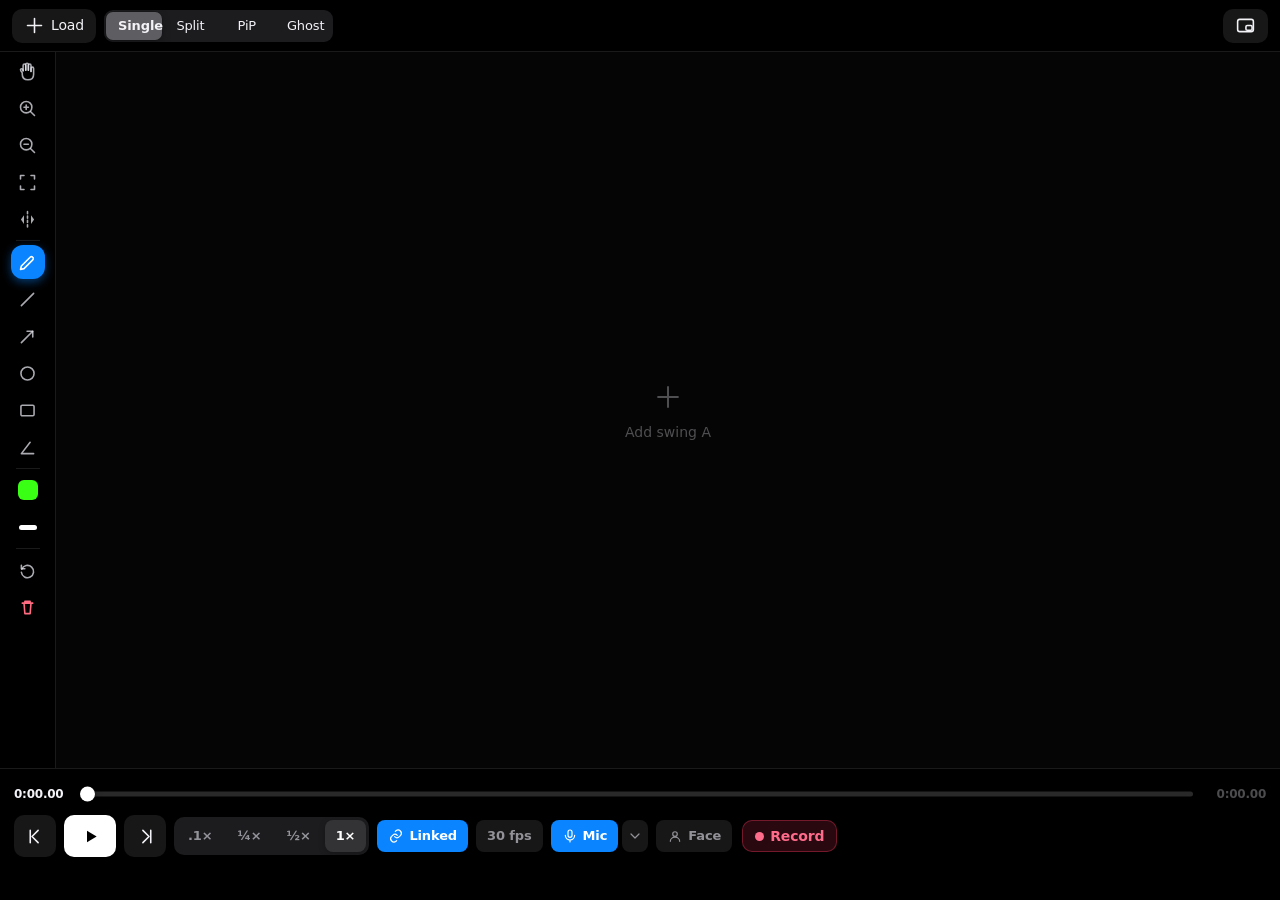
==== commit 48453871: "Full-screen face-cam, mic source picker, audio indicator, smaller recordings - Tapping the face-cam " ====
--- a/docs/index.html
+++ b/docs/index.html
@@ -78,7 +78,7 @@
     <button class="chip chip--sm" id="blendToggle" data-blend="normal">Blend</button>
   </div>
 
-  <div class="rec-badge" id="recBadge"><span class="rec-dot rec-dot--live"></span><span id="recTime">0:00</span></div>
+  <div class="rec-badge" id="recBadge"><span class="rec-dot rec-dot--live"></span><span id="recTime">0:00</span><span class="rec-mic" id="recMic" title="Recording audio"><svg viewBox="0 0 24 24" class="ico ico--sm"><rect x="9" y="3" width="6" height="11" rx="3"/><path d="M5 11a7 7 0 0 0 14 0M12 18v3"/></svg></span></div>
 
   <div class="webcam" id="webcamBubble" data-shape="circle" hidden>
     <video class="webcam__video" autoplay muted playsinline></video>
@@ -182,6 +182,12 @@
       <svg viewBox="0 0 24 24" class="ico ico--sm"><rect x="9" y="3" width="6" height="11" rx="3"/><path d="M5 11a7 7 0 0 0 14 0M12 18v3"/></svg>
       <span>Mic</span>
     </button>
+    <div class="dropdown" id="micDropdown">
+      <button class="chip chip--caret" id="micTrigger" title="Choose microphone" aria-label="Choose microphone" aria-haspopup="true">
+        <svg viewBox="0 0 24 24" class="ico ico--sm"><path d="M6 9l6 6 6-6"/></svg>
+      </button>
+      <div class="dropdown__panel" id="micPanel"></div>
+    </div>
     <button class="chip chip--wide" id="btnWebcam" title="Show your face on screen">
       <svg viewBox="0 0 24 24" class="ico ico--sm"><circle cx="12" cy="9" r="3.4"/><path d="M5 20c0-3.6 3.1-6.2 7-6.2s7 2.6 7 6.2"/></svg>
       <span>Face</span>
--- a/docs/styles.css
+++ b/docs/styles.css
@@ -253,7 +253,7 @@
 .floating__label{ font-size:12px; font-weight:700; color:#ff9f0a; }
 
 .rec-badge{
-  position:absolute; z-index:9; top:12px; right:12px;
+  position:absolute; z-index:11; top:12px; right:12px;
   display:none; align-items:center; gap:7px;
   padding:5px 11px; border-radius:999px; background:rgba(255,55,95,.92);
   font-size:12px; font-weight:600; font-variant-numeric:tabular-nums;
@@ -274,7 +274,7 @@
 .webcam[hidden]{ display:none; }
 .webcam[data-shape="square"]{ border-radius:var(--r-md); }
 .webcam.is-dragging{ cursor:grabbing; }
-.webcam.is-expanded{ cursor:pointer; }
+.webcam.is-expanded{ cursor:pointer; border-radius:0; box-shadow:none; }
 .webcam__video{
   position:absolute; inset:0; width:100%; height:100%;
   object-fit:cover; display:block; transform:scaleX(-1);   /* mirror, like a real mirror/selfie cam */
@@ -444,6 +444,27 @@
 .chip--wide.is-active{ background:var(--blue); color:#fff; }
 .chip--sm{ height:26px; padding:0 10px; font-size:12px; background:rgba(255,255,255,.12); color:var(--text); }
 .chip--sm.is-active{ background:var(--blue); color:#fff; }
+/* mic source picker: small caret hugging the Mic chip */
+.chip--caret{ width:26px; padding:0; margin-left:-4px; justify-content:center; background:rgba(255,255,255,.09); }
+.chip--caret.is-active{ background:rgba(255,255,255,.2); }
+#micDropdown{ display:flex; }
+#micPanel{ min-width:220px; max-width:300px; gap:4px; }
+.mic-head{ font-size:11.5px; font-weight:600; color:var(--text-faint); padding:2px 8px 4px; }
+.mic-empty{ font-size:13px; color:var(--text-dim); padding:6px 8px; }
+.mic-opt{
+  display:block; width:100%; text-align:left; padding:9px 10px; border-radius:10px;
+  font-size:13px; font-weight:500; white-space:nowrap; overflow:hidden; text-overflow:ellipsis;
+  transition:background var(--fast);
+}
+.mic-opt:hover{ background:rgba(255,255,255,.09); }
+.mic-opt.is-active{ background:var(--blue); color:#fff; }
+
+/* REC badge mic: only shown when a mic track is actually in the recording,
+   and pulses with the live input level so you can see it's hearing you */
+.rec-mic{ display:none; place-items:center; width:20px; height:20px; border-radius:50%;
+  background:rgba(255,255,255,.22); transform:scale(calc(1 + var(--lvl,0) * .5));
+  box-shadow:0 0 0 calc(var(--lvl,0) * 5px) rgba(255,255,255,.28); transition:transform 80ms linear, box-shadow 80ms linear; }
+body.has-audio .rec-mic{ display:grid; }
 
 .slider{ -webkit-appearance:none; appearance:none; background:transparent; width:130px; height:22px; }
 .slider::-webkit-slider-runnable-track{ height:4px; border-radius:2px; background:rgba(255,255,255,.25); }
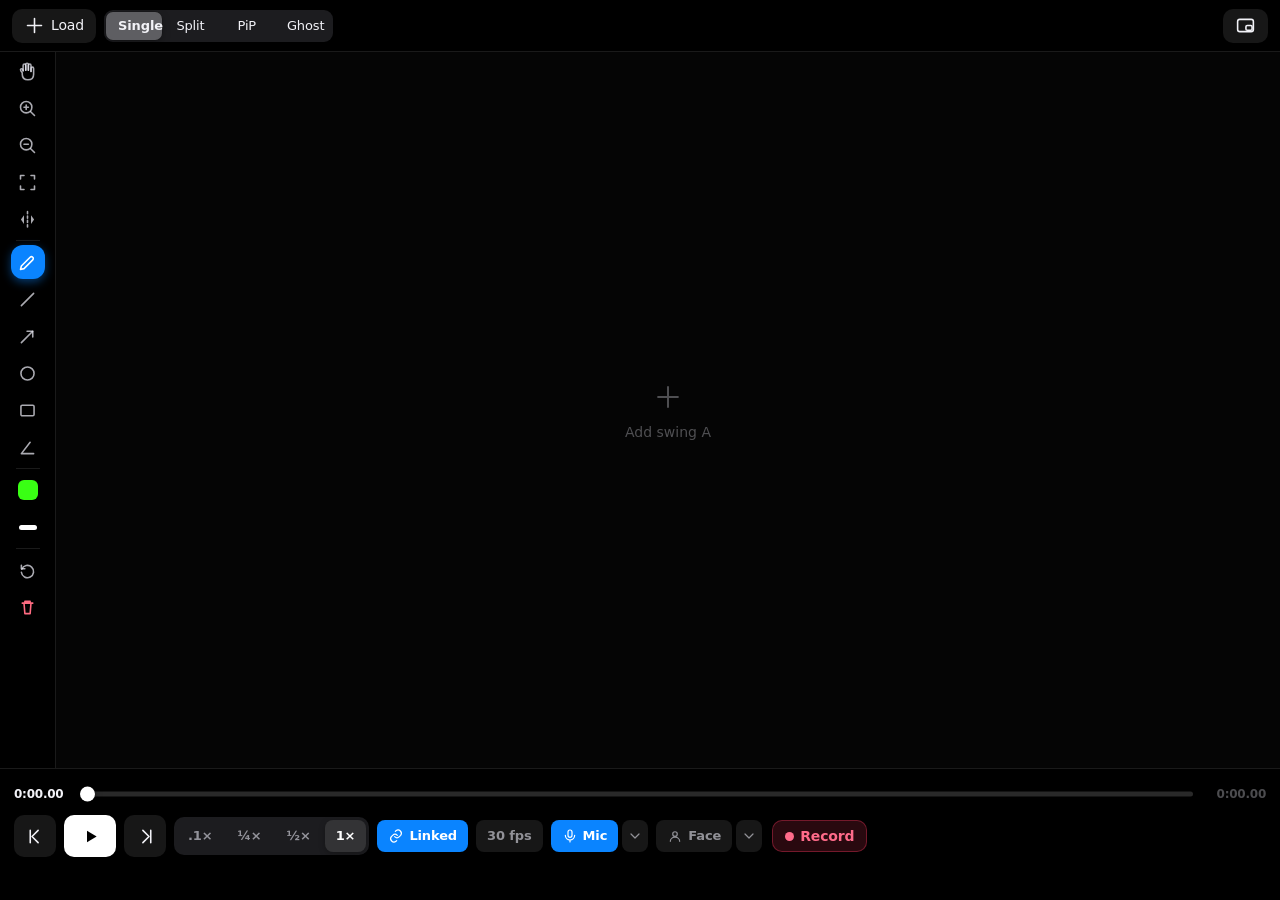
==== commit 91d4f337: "Add camera source picker next to the Face button Same pattern as the mic picker (shared buildDeviceP" ====
--- a/docs/index.html
+++ b/docs/index.html
@@ -193,6 +193,13 @@
       <span>Face</span>
     </button>
 
+    <div class="dropdown" id="camDropdown">
+      <button class="chip chip--caret" id="camTrigger" title="Choose camera" aria-label="Choose camera" aria-haspopup="true">
+        <svg viewBox="0 0 24 24" class="ico ico--sm"><path d="M6 9l6 6 6-6"/></svg>
+      </button>
+      <div class="dropdown__panel" id="camPanel"></div>
+    </div>
+
     <button class="btn btn--rec" id="btnRecord" title="Record lesson">
       <span class="rec-dot"></span><span class="btn__label" id="recLabel">Record</span>
     </button>
--- a/docs/styles.css
+++ b/docs/styles.css
@@ -447,8 +447,8 @@
 /* mic source picker: small caret hugging the Mic chip */
 .chip--caret{ width:26px; padding:0; margin-left:-4px; justify-content:center; background:rgba(255,255,255,.09); }
 .chip--caret.is-active{ background:rgba(255,255,255,.2); }
-#micDropdown{ display:flex; }
-#micPanel{ min-width:220px; max-width:300px; gap:4px; }
+#micDropdown, #camDropdown{ display:flex; }
+#micPanel, #camPanel{ min-width:220px; max-width:300px; gap:4px; }
 .mic-head{ font-size:11.5px; font-weight:600; color:var(--text-faint); padding:2px 8px 4px; }
 .mic-empty{ font-size:13px; color:var(--text-dim); padding:6px 8px; }
 .mic-opt{
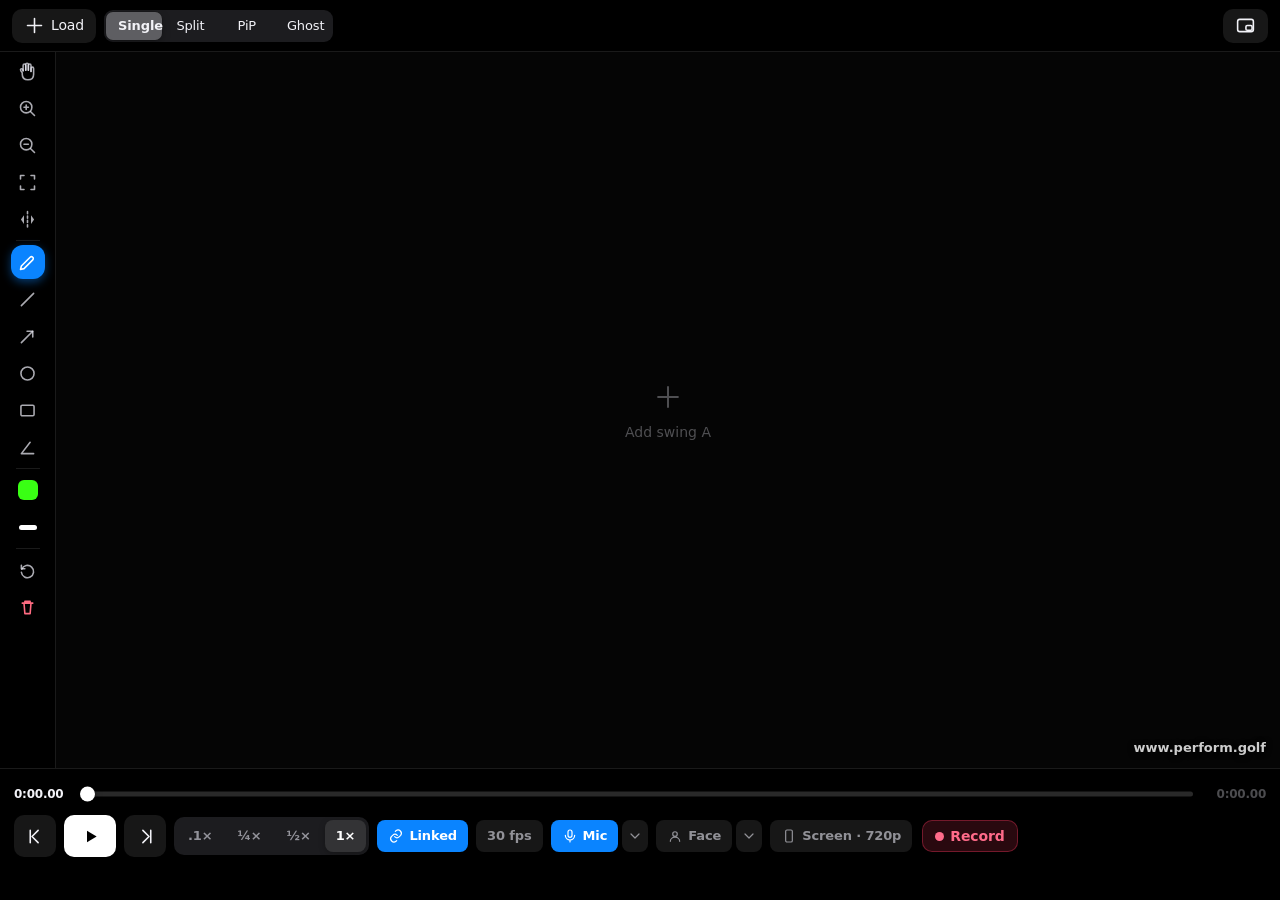
==== commit 8dff0abf: "Add social export: vertical/square formats, 1080p, perform.golf watermark New chip beside Record set" ====
--- a/docs/index.html
+++ b/docs/index.html
@@ -78,6 +78,8 @@
     <button class="chip chip--sm" id="blendToggle" data-blend="normal">Blend</button>
   </div>
 
+  <div class="wm-preview" aria-hidden="true">www.perform.golf</div>
+
   <div class="rec-badge" id="recBadge"><span class="rec-dot rec-dot--live"></span><span id="recTime">0:00</span><span class="rec-mic" id="recMic" title="Recording audio"><svg viewBox="0 0 24 24" class="ico ico--sm"><rect x="9" y="3" width="6" height="11" rx="3"/><path d="M5 11a7 7 0 0 0 14 0M12 18v3"/></svg></span></div>
 
   <div class="webcam" id="webcamBubble" data-shape="circle" hidden>
@@ -200,6 +202,24 @@
       <div class="dropdown__panel" id="camPanel"></div>
     </div>
 
+    <div class="dropdown" id="exportDropdown">
+      <button class="chip chip--wide" id="exportTrigger" title="Recording format" aria-label="Recording format, quality and watermark" aria-haspopup="true">
+        <svg viewBox="0 0 24 24" class="ico ico--sm"><rect x="7" y="3" width="10" height="18" rx="2"/></svg>
+        <span id="exportLabel">Screen · 720p</span>
+      </button>
+      <div class="dropdown__panel" id="exportPanel">
+        <div class="mic-head">Format</div>
+        <button class="mic-opt" data-fmt="landscape">Landscape — as on screen</button>
+        <button class="mic-opt" data-fmt="vertical">Vertical 9:16 — Reels, TikTok, Shorts</button>
+        <button class="mic-opt" data-fmt="square">Square 1:1 — Instagram feed</button>
+        <div class="mic-head">Quality</div>
+        <button class="mic-opt" data-q="sd">720p — smaller file for students</button>
+        <button class="mic-opt" data-q="hd">1080p — best for social</button>
+        <div class="mic-head">Watermark</div>
+        <button class="mic-opt" id="wmToggle">www.perform.golf</button>
+      </div>
+    </div>
+
     <button class="btn btn--rec" id="btnRecord" title="Record lesson">
       <span class="rec-dot"></span><span class="btn__label" id="recLabel">Record</span>
     </button>
--- a/docs/styles.css
+++ b/docs/styles.css
@@ -447,8 +447,8 @@
 /* mic source picker: small caret hugging the Mic chip */
 .chip--caret{ width:26px; padding:0; margin-left:-4px; justify-content:center; background:rgba(255,255,255,.09); }
 .chip--caret.is-active{ background:rgba(255,255,255,.2); }
-#micDropdown, #camDropdown{ display:flex; }
-#micPanel, #camPanel{ min-width:220px; max-width:300px; gap:4px; }
+#micDropdown, #camDropdown, #exportDropdown{ display:flex; }
+#micPanel, #camPanel, #exportPanel{ min-width:220px; max-width:300px; gap:4px; }
 .mic-head{ font-size:11.5px; font-weight:600; color:var(--text-faint); padding:2px 8px 4px; }
 .mic-empty{ font-size:13px; color:var(--text-dim); padding:6px 8px; }
 .mic-opt{
@@ -633,3 +633,14 @@
 .lib__btn--b{ background:#ff9f0a; }
 .lib__btn:hover{ filter:brightness(1.15); }
 .lib__status{ margin:0 0 8px; padding:0 5px; font-size:11.5px; font-weight:500; color:var(--text-faint); }
+
+/* export panel: section headers need a little air after the first */
+#exportPanel .mic-head:not(:first-child){ margin-top:6px; }
+
+/* on-stage preview of the recording watermark */
+.wm-preview{
+  position:absolute; z-index:9; right:14px; bottom:12px; pointer-events:none;
+  font-size:13px; font-weight:600; color:rgba(255,255,255,.8);
+  text-shadow:0 1px 6px rgba(0,0,0,.7); display:none;
+}
+body.wm-on .wm-preview{ display:block; }
